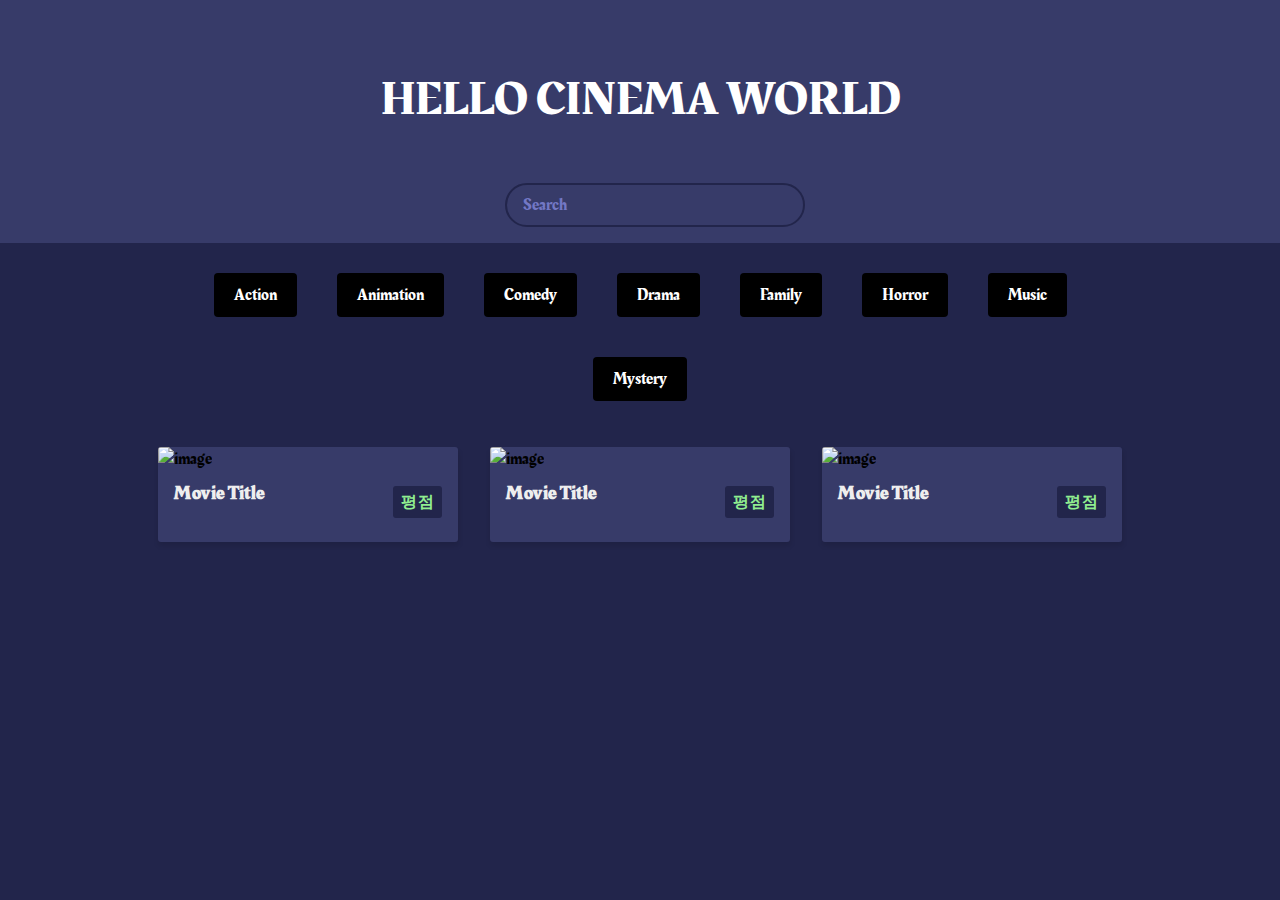
==== index.html @ e448ad63 "리펙토링" ====
<!DOCTYPE html>
<html>
  <head>
    <meta charset="utf-8" />
    <meta http-equiv="X-UA-Compatible" content="IE=edge" />
    <title>My Project</title>
    <meta name="viewport" content="width=device-width, initial-scale=1" />
    <link
      rel="stylesheet"
      type="text/css"
      media="screen"
      href="style/style.css"
    />
    <script type="module" src="js/main.js" defer></script>
  </head>

  <body>
    <header>
      <form id="form">
        <div id="maintitle">
          <p id="maintitle2">HELLO CINEMA WORLD</p>
        </div>
        <input type="text" placeholder="Search" id="search" class="search" />
      </form>
    </header>
    <div id="tags">
      <div class="tag">Action</div>
      <div class="tag">Adventure</div>
      <div class="tag">Drama</div>
      <div class="tag">Comedy</div>
    </div>
    <main id="main">
      <div class="movie">
        <img
          src="https://encrypted-tbn0.gstatic.com/images?q=tbn:ANd9GcS1ECDdTAmWyzq8NgzxVYH4bGOw6ZN6o9XiGQ&usqp=CAU"
          alt="image"
        />
        <div class="movie-info">
          <h3>Movie Title</h3>
          <span class="green">평점</span>
        </div>

        <div class="overview">
          <h3>Overview</h3>
          이곳에 영화 줄거리 표시
        </div>
      </div>

      <div class="movie">
        <img
          src="https://encrypted-tbn0.gstatic.com/images?q=tbn:ANd9GcS1ECDdTAmWyzq8NgzxVYH4bGOw6ZN6o9XiGQ&usqp=CAU"
          alt="image"
        />
        <div class="movie-info">
          <h3>Movie Title</h3>
          <span class="green">평점</span>
        </div>

        <div class="overview">이곳에 영화 줄거리 표시</div>
      </div>

      <div class="movie">
        <img
          src="https://encrypted-tbn0.gstatic.com/images?q=tbn:ANd9GcS1ECDdTAmWyzq8NgzxVYH4bGOw6ZN6o9XiGQ&usqp=CAU"
          alt="image"
        />
        <div class="movie-info">
          <h3>Movie Title</h3>
          <span class="green">평점</span>
        </div>

        <div class="overview">이곳에 영화 줄거리 표시</div>
      </div>
    </main>
  </body>
</html>
---- style/style.css ----
@import url("https://fonts.googleapis.com/css2?family=Rakkas&display=swap");
* {
  box-sizing: border-box;
}

:root {
  --primary-color: #22254b;
  --secondary-color: #373b69;
}

body {
  margin: 0;
  background-color: var(--primary-color);
  font-family: "Rakkas", cursive;
}

header {
  padding: 1rem;
  display: flex;
  justify-content: center;
  background-color: var(--secondary-color);
}



.search {
  background-color: transparent;
  border: 2px solid var(--primary-color);
  padding: 0.5rem 1rem;
  border-radius: 50px;
  font-size: 1rem;
  color: #fff;
  font-family: inherit;
  width: 100%;
  margin-left: 125px;
  max-width: 300px;
}

.search:focus {
  outline: 0;
  background-color: var(--primary-color);
  border:2px solid #1f8f9c;
}

.search::placeholder {
  color: #7378c5;
}

main {
  display: flex;
  flex-wrap: wrap;
  justify-content: center;
}

.movie {
  width: 300px;
  margin: 1rem;
  border-radius: 3px;
  box-shadow: 0.2px 4px 5px rgba(0, 0, 0, 0.1);
  background-color: var(--secondary-color);
  position: relative;
  overflow: hidden;
  cursor:pointer; 
}

.movie:hover{
  box-shadow:0 0 7px white;
}

.movie img {
  width: 100%;
}

.movie-info {
  color: #eee;
  display: flex;
  align-items: center;
  justify-content: space-between;
  padding: 0.5rem 1rem 1rem;
  letter-spacing: 0.5px;
}

.movie-info h3 {
  margin-top: 0;
}

.movie-info span {
  background-color: var(--primary-color);
  padding: 0.25rem 0.5rem;
  border-radius: 3px;
  font-weight: bold;
}

.movie-info span.green {
  color: lightgreen;
}

.movie-info span.orange {
  color: orange;
}

.movie-info span.red {
  color: red;
}

.overview {
  position: absolute;
  left: 0;
  right: 0;
  bottom: 0;
  background-color: #fff;
  padding: 1rem;
  max-height: 100%;
  transform: translateY(101%);
  transition: transform 0.3s ease-in;
}

.movie:hover .overview {
  transform: translateY(0);

}

#tags {
  width: 80%;
  display: flex;
  flex-wrap: wrap;
  justify-content: center;
  align-items: center;
  margin: 10px auto;
}

.tag {
  color: white;
  padding: 10px 20px;
  background-color: black;
  border-radius: 4px;
  margin: 20px;
  display: inline-block;
  cursor: pointer;   
  /* 손가락 모양 (클릭 가능한 버튼) */
}

.tag.highlight {
  background-color: var(--secondary-color);
  box-shadow:0 0 5px white;
  color:yellow;
}

#maintitle {
  width: 100%;
  display: flex;
  color: white;
  position: center;
  cursor: pointer;
}

#maintitle2 {
  font-weight: 500;
  font-size: xxx-large;
  color: white;
}
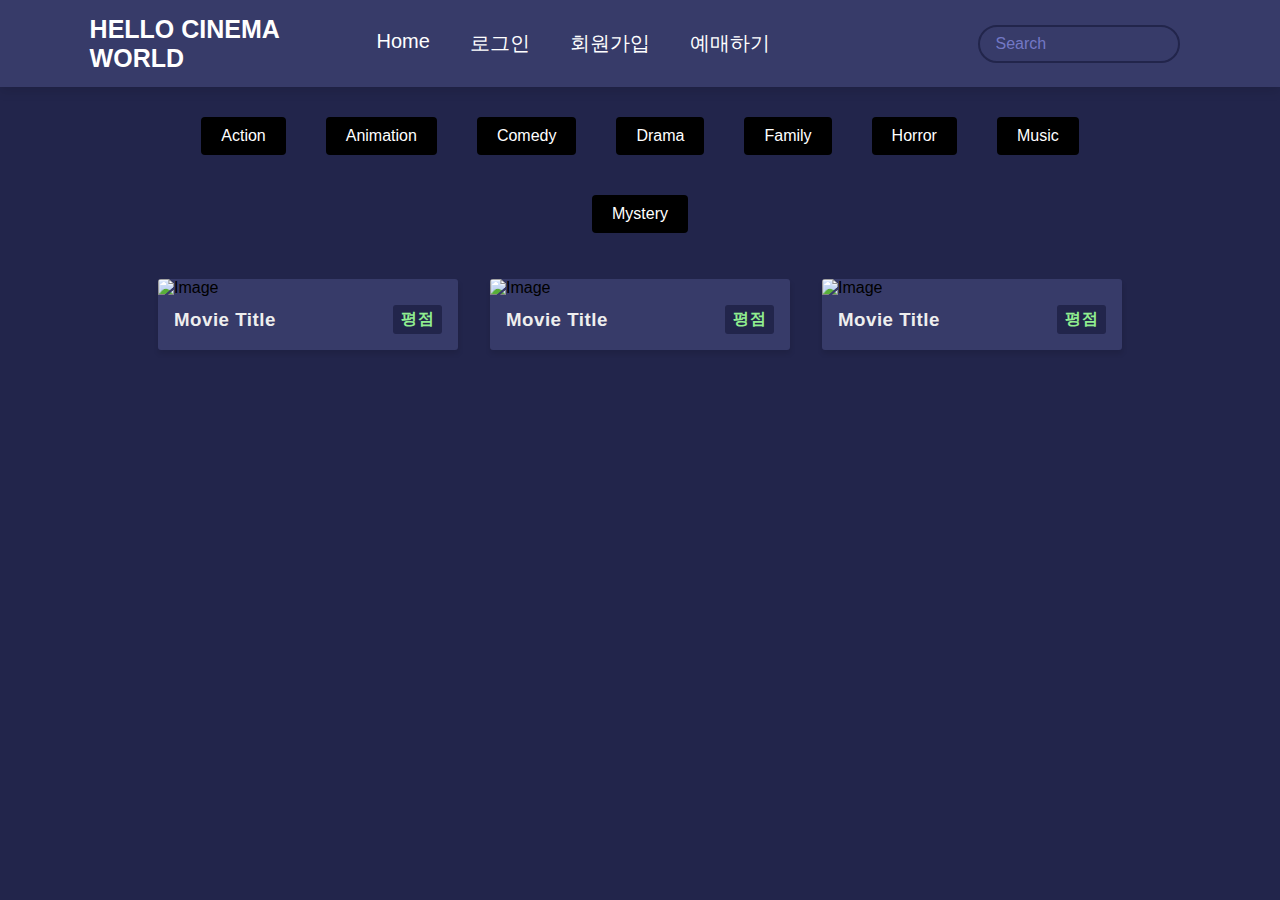
==== commit 82ef9b7d: "Merge branch 'sihunjang225:main' into main" ====
--- a/index.html
+++ b/index.html
@@ -11,15 +11,19 @@
       media="screen"
       href="style/style.css"
     />
-    <script type="module" src="js/main.js" defer></script>
   </head>
-
   <body>
     <header>
+      <a href="#" class="logo">HELLO CINEMA WORLD</a>
+      <nav class="navbar">
+        <ul>
+          <li><a href="index.html">home</a></li>
+          <li><a id="loginTag" href="login.html">로그인</a></li>
+          <li><a href="signin.html">회원가입</a></li>
+          <li><a href="booking.html">예매하기</a></li>
+        </ul>
+      </nav>
       <form id="form">
-        <div id="maintitle">
-          <p id="maintitle2">HELLO CINEMA WORLD</p>
-        </div>
         <input type="text" placeholder="Search" id="search" class="search" />
       </form>
     </header>
@@ -72,5 +76,6 @@
         <div class="overview">이곳에 영화 줄거리 표시</div>
       </div>
     </main>
+    <script src="js/main.js"></script>
   </body>
 </html>
--- a/style/style.css
+++ b/style/style.css
@@ -1,6 +1,10 @@
-@import url("https://fonts.googleapis.com/css2?family=Rakkas&display=swap");
 * {
+  margin: 0;
+  padding: 0;
   box-sizing: border-box;
+  font-family: Arial, Helvetica, sans-serif;
+  text-transform: capitalize;
+  text-decoration: none;
 }
 
 :root {
@@ -11,17 +15,16 @@
 body {
   margin: 0;
   background-color: var(--primary-color);
-  font-family: "Rakkas", cursive;
-}
-
-header {
+  /* font-family: 'Rakkas', cursive; */
+}
+
+/* header {
   padding: 1rem;
   display: flex;
   justify-content: center;
   background-color: var(--secondary-color);
-}
-
-
+  width: 100%;
+} */
 
 .search {
   background-color: transparent;
@@ -31,7 +34,7 @@
   font-size: 1rem;
   color: #fff;
   font-family: inherit;
-  width: 100%;
+  width: 60%;
   margin-left: 125px;
   max-width: 300px;
 }
@@ -39,7 +42,6 @@
 .search:focus {
   outline: 0;
   background-color: var(--primary-color);
-  border:2px solid #1f8f9c;
 }
 
 .search::placeholder {
@@ -60,11 +62,10 @@
   background-color: var(--secondary-color);
   position: relative;
   overflow: hidden;
-  cursor:pointer; 
-}
-
-.movie:hover{
-  box-shadow:0 0 7px white;
+  cursor: pointer;
+}
+.movie:hover {
+  box-shadow: 0 0 10px white;
 }
 
 .movie img {
@@ -117,7 +118,6 @@
 
 .movie:hover .overview {
   transform: translateY(0);
-
 }
 
 #tags {
@@ -136,14 +136,14 @@
   border-radius: 4px;
   margin: 20px;
   display: inline-block;
-  cursor: pointer;   
+  cursor: pointer;
   /* 손가락 모양 (클릭 가능한 버튼) */
 }
 
 .tag.highlight {
   background-color: var(--secondary-color);
-  box-shadow:0 0 5px white;
-  color:yellow;
+  box-shadow: 0 0 5px white;
+  color: yellow;
 }
 
 #maintitle {
@@ -153,9 +153,68 @@
   position: center;
   cursor: pointer;
 }
-
-#maintitle2 {
-  font-weight: 500;
-  font-size: xxx-large;
-  color: white;
-}
+* {
+  margin: 0;
+  padding: 0;
+  box-sizing: border-box;
+  font-family: Arial, Helvetica, sans-serif;
+  text-transform: capitalize;
+  text-decoration: none;
+}
+
+body {
+  min-height: 100vh;
+}
+
+header {
+  position: relative;
+  top: 0;
+  left: 0;
+  right: 0;
+  background: var(--secondary-color);
+  box-shadow: 0 5px 10px rgba(0, 0, 0, 0.1);
+  padding: 10px 7%;
+  display: flex;
+  align-items: center;
+  justify-content: space-between;
+  z-index: 1000;
+}
+
+header .logo {
+  font-weight: bolder;
+  font-size: 25px;
+  color: #fff;
+}
+
+header .navbar ul {
+  width: 31rem;
+  list-style: none;
+}
+
+header .navbar ul li {
+  position: relative;
+  float: left;
+}
+
+header .navbar ul li a {
+  font-size: 20px;
+  padding: 20px;
+  color: #fff;
+  display: block;
+}
+
+header .navbar ul li a:hover {
+  color: yellow;
+  cursor: pointer;
+  height: 1.5rem;
+}
+
+.welcome {
+  line-height: 2.5;
+  color: yellow;
+}
+
+.logout {
+  line-height: 0;
+  margin-left: 2rem;
+}
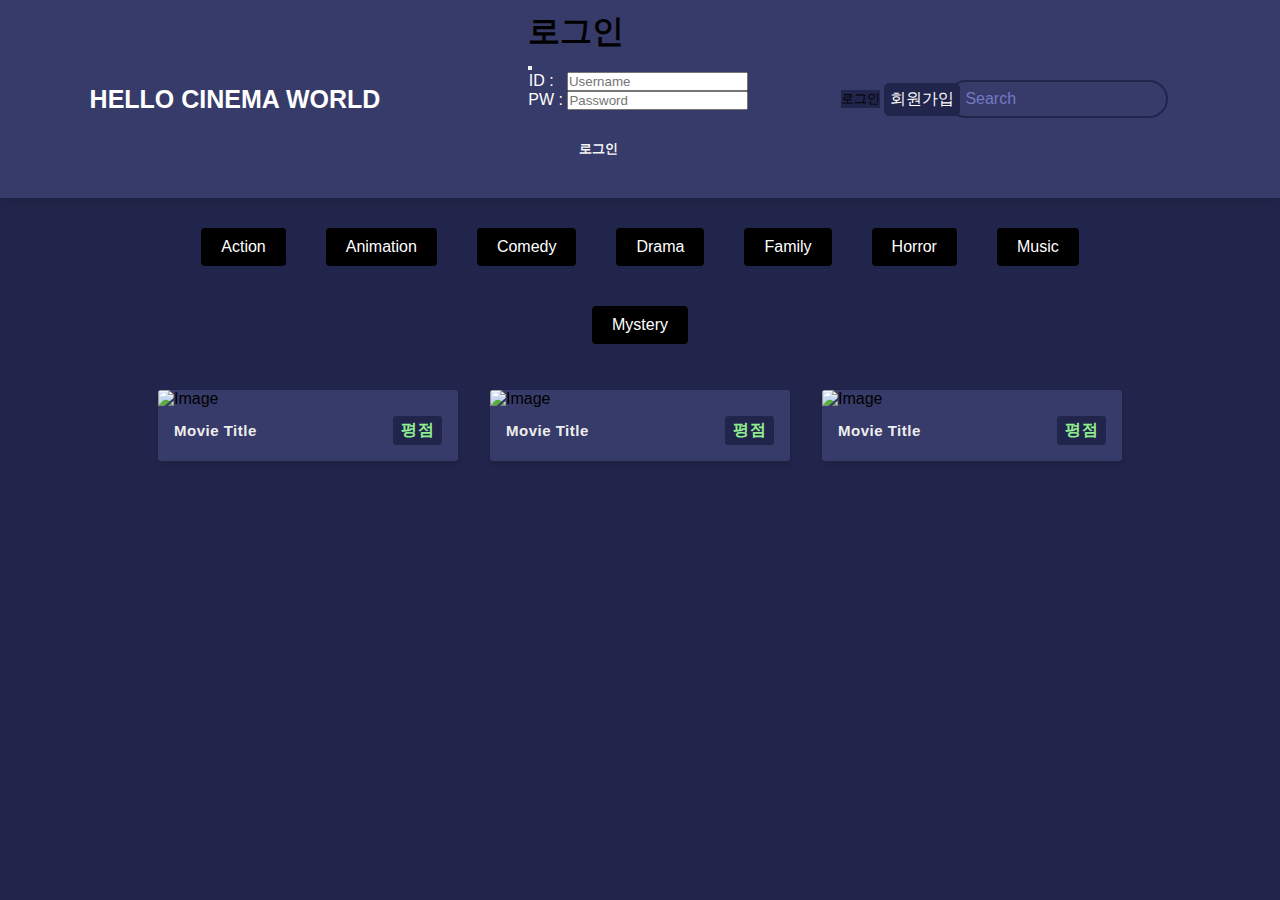
==== commit 0acbcb03: "v_1.0" ====
--- a/index.html
+++ b/index.html
@@ -11,18 +11,85 @@
       media="screen"
       href="style/style.css"
     />
+    <link
+      href="https://cdn.jsdelivr.net/npm/bootstrap@5.3.0/dist/css/bootstrap.min.css"
+      rel="stylesheet"
+      integrity="sha384-9ndCyUaIbzAi2FUVXJi0CjmCapSmO7SnpJef0486qhLnuZ2cdeRhO02iuK6FUUVM"
+      crossorigin="anonymous"
+    />
+    <script
+      src="https://cdn.jsdelivr.net/npm/bootstrap@5.3.0/dist/js/bootstrap.bundle.min.js"
+      integrity="sha384-geWF76RCwLtnZ8qwWowPQNguL3RmwHVBC9FhGdlKrxdiJJigb/j/68SIy3Te4Bkz"
+      crossorigin="anonymous"
+    ></script>
   </head>
-  <body>
-    <header>
-      <a href="#" class="logo">HELLO CINEMA WORLD</a>
-      <nav class="navbar">
-        <ul>
-          <li><a href="index.html">home</a></li>
-          <li><a id="loginTag" href="login.html">로그인</a></li>
-          <li><a href="signin.html">회원가입</a></li>
-          <li><a href="booking.html">예매하기</a></li>
-        </ul>
-      </nav>
+  <body id="body2">
+    <header id="big">
+      <a href="index.html" class="logo">HELLO CINEMA WORLD</a>
+      <div id="welcome-txt"></div>
+
+      <button
+        type="button"
+        class="btn btn-primary"
+        data-bs-toggle="modal"
+        data-bs-target="#staticBackdrop"
+        id="loginbar"
+      >
+        로그인
+      </button>
+      <a href="signin.html" id="signbar">회원가입</a>
+      <div
+        class="modal fade"
+        id="staticBackdrop"
+        data-bs-backdrop="static"
+        data-bs-keyboard="false"
+        tabindex="-1"
+        aria-labelledby="staticBackdropLabel"
+        aria-hidden="true"
+      >
+        <div class="modal-dialog">
+          <div class="modal-content">
+            <div class="modal-header">
+              <h1 class="modal-title fs-5" id="staticBackdropLabel">로그인</h1>
+              <button
+                type="button"
+                class="btn-close"
+                data-bs-dismiss="modal"
+                aria-label="Close"
+              ></button>
+            </div>
+            <div class="modal-body">
+              <form action="index.html" method="text">
+                <div class="mb-2">
+                  <label for="username">ID :&nbsp;&nbsp; </label>
+                  <input
+                    type="text"
+                    name="username"
+                    placeholder="username"
+                    id="inptuID"
+                  />
+                  <span></span>
+                </div>
+                <div>
+                  <label for="password">PW : </label>
+                  <input
+                    type="password"
+                    name="password"
+                    placeholder="password"
+                  />
+                  <span></span>
+                </div>
+              </form>
+            </div>
+            <div class="modal-footer">
+              <button type="button" class="btn btn-primary" id="log-in">
+                로그인
+              </button>
+            </div>
+          </div>
+        </div>
+      </div>
+
       <form id="form">
         <input type="text" placeholder="Search" id="search" class="search" />
       </form>
--- a/style/style.css
+++ b/style/style.css
@@ -12,19 +12,10 @@
   --secondary-color: #373b69;
 }
 
-body {
-  margin: 0;
-  background-color: var(--primary-color);
-  /* font-family: 'Rakkas', cursive; */
-}
-
-/* header {
-  padding: 1rem;
-  display: flex;
-  justify-content: center;
-  background-color: var(--secondary-color);
-  width: 100%;
-} */
+#body2 {
+  margin: 0;
+  background-color: var(--primary-color);
+}
 
 .search {
   background-color: transparent;
@@ -83,6 +74,7 @@
 
 .movie-info h3 {
   margin-top: 0;
+  font-size: 15px;
 }
 
 .movie-info span {
@@ -167,7 +159,6 @@
 }
 
 header {
-  position: relative;
   top: 0;
   left: 0;
   right: 0;
@@ -184,29 +175,7 @@
   font-weight: bolder;
   font-size: 25px;
   color: #fff;
-}
-
-header .navbar ul {
-  width: 31rem;
-  list-style: none;
-}
-
-header .navbar ul li {
-  position: relative;
-  float: left;
-}
-
-header .navbar ul li a {
-  font-size: 20px;
-  padding: 20px;
-  color: #fff;
-  display: block;
-}
-
-header .navbar ul li a:hover {
-  color: yellow;
-  cursor: pointer;
-  height: 1.5rem;
+  text-decoration: none;
 }
 
 .welcome {
@@ -218,3 +187,59 @@
   line-height: 0;
   margin-left: 2rem;
 }
+
+#loginbar {
+  position: absolute;
+  right: 400px;
+  background-color: var(--primary-color);
+  border: none;
+  width: auto;
+  height: auto;
+}
+
+#signbar {
+  text-decoration: none;
+  color: #fff;
+  background-color: var(--primary-color);
+  position: absolute;
+  display: flex;
+  box-sizing: border-box;
+  border: 6px solid;
+  text-align: center;
+  border-radius: 5px;
+  border-color: var(--primary-color);
+  right: 320px;
+  width: auto;
+  height: auto;
+}
+
+#big p {
+  font-size: larger;
+  color: white;
+  margin: 0;
+}
+
+#log-in {
+  margin: 20px;
+  padding: 10px;
+  width: 100px;
+  border: none;
+  outline: none;
+  cursor: pointer;
+  border-radius: 5px;
+  font-size: 13px;
+  font-weight: bold;
+  color: whitesmoke;
+  background-color: var(--secondary-color);
+}
+
+.modal-body {
+  background-color: var(--secondary-color);
+  color: white;
+  text-align: center;
+}
+
+#loginedId {
+  color: yellow;
+  font-weight: bold;
+}
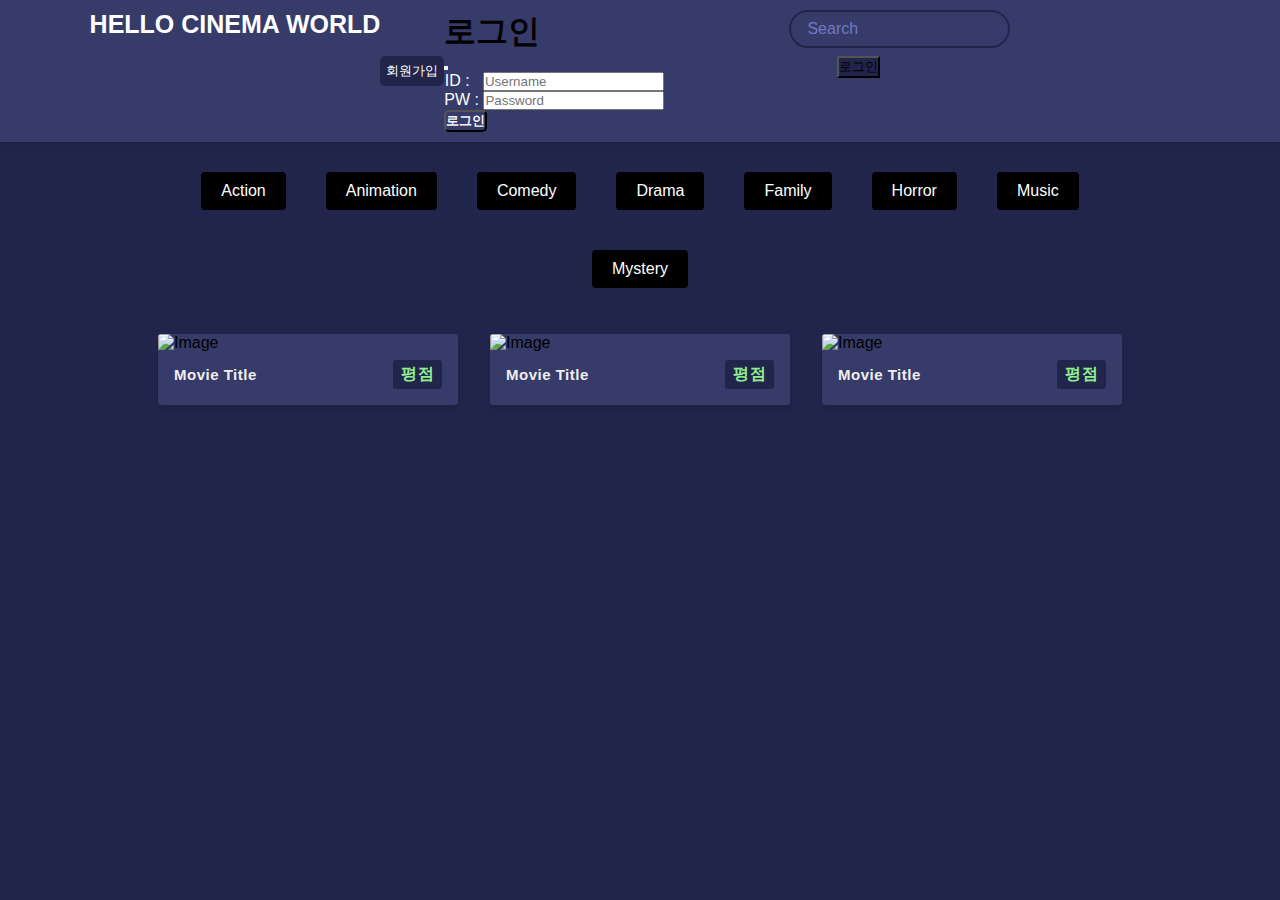
==== commit ebc6dae9: "2" ====
--- a/index.html
+++ b/index.html
@@ -25,74 +25,91 @@
   </head>
   <body id="body2">
     <header id="big">
-      <a href="index.html" class="logo">HELLO CINEMA WORLD</a>
-      <div id="welcome-txt"></div>
-
-      <button
-        type="button"
-        class="btn btn-primary"
-        data-bs-toggle="modal"
-        data-bs-target="#staticBackdrop"
-        id="loginbar"
-      >
-        로그인
-      </button>
-      <a href="signin.html" id="signbar">회원가입</a>
-      <div
-        class="modal fade"
-        id="staticBackdrop"
-        data-bs-backdrop="static"
-        data-bs-keyboard="false"
-        tabindex="-1"
-        aria-labelledby="staticBackdropLabel"
-        aria-hidden="true"
-      >
-        <div class="modal-dialog">
-          <div class="modal-content">
-            <div class="modal-header">
-              <h1 class="modal-title fs-5" id="staticBackdropLabel">로그인</h1>
-              <button
-                type="button"
-                class="btn-close"
-                data-bs-dismiss="modal"
-                aria-label="Close"
-              ></button>
-            </div>
-            <div class="modal-body">
-              <form action="index.html" method="text">
-                <div class="mb-2">
-                  <label for="username">ID :&nbsp;&nbsp; </label>
-                  <input
-                    type="text"
-                    name="username"
-                    placeholder="username"
-                    id="inptuID"
-                  />
-                  <span></span>
-                </div>
-                <div>
-                  <label for="password">PW : </label>
-                  <input
-                    type="password"
-                    name="password"
-                    placeholder="password"
-                  />
-                  <span></span>
-                </div>
-              </form>
-            </div>
-            <div class="modal-footer">
-              <button type="button" class="btn btn-primary" id="log-in">
-                로그인
-              </button>
+      <div class="headermain">
+        <div class="headertitle">
+          <a href="index.html" class="logo">HELLO CINEMA WORLD</a>
+        </div>
+        <div class="hederwelcome">
+          <div id="welcome-txt"></div>
+        </div>
+        <div class="headersign">
+          <button
+            type="button"
+            class="btn btn-primary"
+            data-bs-toggle="modal"
+            data-bs-target="#staticBackdrop"
+            id="loginbar"
+          >
+            로그인
+          </button>
+          <button type="button" onclick="location.href='signin.html'" id="signbar">
+            회원가입
+          </button>
+        </div>
+        <div
+          class="modal fade"
+          id="staticBackdrop"
+          data-bs-backdrop="static"
+          data-bs-keyboard="false"
+          tabindex="-1"
+          aria-labelledby="staticBackdropLabel"
+          aria-hidden="true"
+        >
+          <div class="modal-dialog">
+            <div class="modal-content">
+              <div class="modal-header">
+                <h1 class="modal-title fs-5" id="staticBackdropLabel">
+                  로그인
+                </h1>
+                <button
+                  type="button"
+                  class="btn-close"
+                  data-bs-dismiss="modal"
+                  aria-label="Close"
+                ></button>
+              </div>
+              <div class="modal-body">
+                <form action="index.html" method="text">
+                  <div class="mb-2">
+                    <label for="username">ID :&nbsp;&nbsp; </label>
+                    <input
+                      type="text"
+                      name="username"
+                      placeholder="username"
+                      id="inptuID"
+                    />
+                    <span></span>
+                  </div>
+                  <div>
+                    <label for="password">PW : </label>
+                    <input
+                      type="password"
+                      name="password"
+                      placeholder="password"
+                    />
+                    <span></span>
+                  </div>
+                </form>
+              </div>
+              <div class="modal-footer">
+                <button type="button" class="btn btn-primary" id="log-in">
+                  로그인
+                </button>
+              </div>
             </div>
           </div>
         </div>
+        <div class="headersearch">
+          <form id="form">
+            <input
+              type="text"
+              placeholder="Search"
+              id="search"
+              class="search"
+            />
+          </form>
+        </div>
       </div>
-
-      <form id="form">
-        <input type="text" placeholder="Search" id="search" class="search" />
-      </form>
     </header>
     <div id="tags">
       <div class="tag">Action</div>
--- a/style/style.css
+++ b/style/style.css
@@ -192,39 +192,24 @@
   position: absolute;
   right: 400px;
   background-color: var(--primary-color);
-  border: none;
-  width: auto;
-  height: auto;
 }
 
 #signbar {
   text-decoration: none;
   color: #fff;
   background-color: var(--primary-color);
-  position: absolute;
-  display: flex;
-  box-sizing: border-box;
   border: 6px solid;
-  text-align: center;
   border-radius: 5px;
   border-color: var(--primary-color);
   right: 320px;
-  width: auto;
-  height: auto;
 }
 
 #big p {
   font-size: larger;
   color: white;
-  margin: 0;
 }
 
 #log-in {
-  margin: 20px;
-  padding: 10px;
-  width: 100px;
-  border: none;
-  outline: none;
   cursor: pointer;
   border-radius: 5px;
   font-size: 13px;
@@ -243,3 +228,15 @@
   color: yellow;
   font-weight: bold;
 }
+
+
+
+.headermain{
+  display: flex;
+  justify-content:space-between;
+}
+
+.headersign{
+  height: auto;
+  margin: auto;
+}